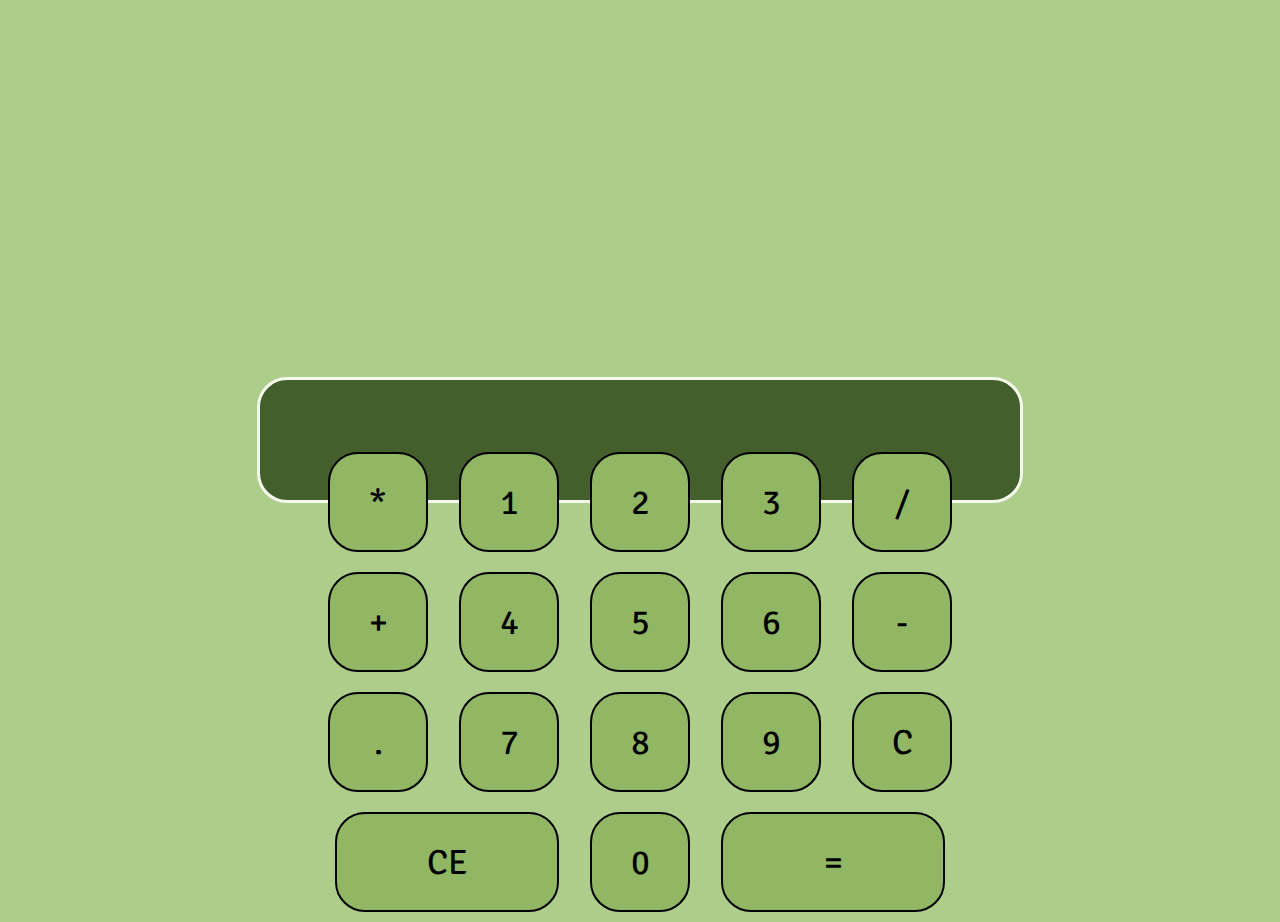
==== Calculadora.html @ aebbf232 "Se añadio los 3 archivos css,html y js de calculadora, first commit" ====
<!DOCTYPE html>
<html >
<head>

    <meta charset="UTF-8">
    <title>Calculadora 2.0</title>
    <!-- css ruta -->
    <link rel="stylesheet" href="Calculadora.css">
    <!-- css ruta -->
    <!-- Signika Negative -->
    <link rel="preconnect" href="https://fonts.googleapis.com">
    <link rel="preconnect" href="https://fonts.gstatic.com" crossorigin>
    <link href="https://fonts.googleapis.com/css2?family=Signika+Negative:wght@600&display=swap" rel="stylesheet">
    <!-- SemiBold 600 -->
</head>
<body id="body">
    <div id="Conteiner">
        <div id="display" ></input>
        <br>
        <button type="button" class="btn" value="*" id="IdMultiplicar" >*</button>
        <!-- fin de multiplicacion -->
        <button type="button" id="1" class="btn" value="1" onclick="num1Display(1)">1</button>
        <button type="button" id="2" class="btn" value="2" onclick="num1Display(2)">2</button>
        <button type="button" id="3" class="btn" value="3" onclick="num1Display(3)">3</button>
        <!--inicio de division -->
        <button type="button" class="btn" value="/" id="IdDividir" >/</button>
        <br>
        <!-- inicio de suma -->
        <button type="button" class="btn" value="+" id="IdSumar">+</button>
        <!-- fin de suma -->
        <button type="button"  id="4" class="btn" value="4" onclick="num1Display(4)">4</button>
        <button type="button"  id="5" class="btn" value="5" onclick="num1Display(5)">5</button>
        <button type="button"  id="6" class="btn" value="6" onclick="num1Display(6)">6</button>
        <!--inicio de resta -->
        <button type="button" class="btn" id="IdRestar"  >-</button>
       <!--fin de resta -->
       <br>
       <!-- inicio de punto -->
       <button type="button" class="btn" value="." id="punto" >.</button>
       <!-- fin de punto -->
       <button type="button"  id="7" class="btn" value="7" onclick="num1Display(7)">7</button>
       <button type="button"  id="8" class="btn" value="8" onclick="num1Display(8)"S>8</button>
       <button type="button"  id="9" class="btn" value="9" onclick="num1Display(9)">9</button>
       <!--inicio de c -->
       <button type="button" class="btn" value="C" id="C">C</button>
      <!--fin de c -->
      <br>
      <!-- inicio de CE -->
      <button type="reset" class="btn" value="CE" id="CE" >CE</button>
      <!-- fin de CE -->
      <button type="button"  id="0" class="btn" value="0" onclick="num1Display(0)">0</button>  
      <!-- inicio ded igual -->
      <button type="button" class="btn" value="=" id="igual">=</button>
      <!-- fin de igual -->

<!-- Celeste -->
        <!-- <button id="Cambio" ondblclick="celeste()"> </button> -->
    </div>
    <!-- <footer>
        <div id="ConteinerColors">
            <button type="button" id="changeColorRed"></button>
            <button type="button" id="changeColorPurple"></button>
        </div>
    </footer> -->
    <script src="Calculadora.js"></script>


</body>
</html>
---- Calculadora.css ----
body{
    display: flex;
    align-items: center;
    justify-content: center;
    height: 100vh; /* Asegura que el cuerpo de la página ocupe toda la altura visible del viewport */
    margin: 0; /* Elimina el margen predeterminado del cuerpo */
    background-color: #aecc8a;
    /* background-color: var(--backgroundColor); */
    font-family: 'Signika Negative', sans-serif;
}

#display{
    text-align: center;
    font-family: 'Signika Negative', sans-serif;    
    font-size: 50px;
    color:white;
    margin-bottom: 20px;
    border: solid;
    border-color: #f4f8ed;
    background-color: #455f2c;
    height:120px ;
    width:760px ;
    border-radius: 30px;
}
.btn{
    cursor: pointer;
    font-family: 'Signika Negative', sans-serif;
    font-size: 35px;
    margin: 10px;
    background-color: #91b764;
    border-radius: 30px;
    height: 100px;
    width: 100px;
    border: solid 2px;
}
.btn:hover{
    border-radius: 40px;
    box-shadow:  0 0.1rem 0.4rem  rgba(19, 23, 21,1)  ;
    transition: box-shadow 0.1s ease;
    background-color: rgb(160, 201, 111)   ;
    border: 10px;
}
.funciones{
    cursor: pointer;
    font-family: 'Signika Negative', sans-serif;
    font-size: 35px;
    margin: 10px;
    background-color: #6f9744;
    border-radius: 30px;
    height: 130px;
    width: 130px;
    border: 3px solid;
}
.funciones:hover{
    border-radius:15px;
    box-shadow:  0 0.1rem 0.4rem  rgba(19, 23, 21,1)  ;
    transition: box-shadow 0.1s ease;
    background-color: #61853b   ;
    border: 3px solid;
}
#igual{
    height: 100px;
    width: 224px;
}
#CE{
    height: 100px;
    width: 224px;
}
#Cambio{
    position: relative;
    bottom: 700px;
    left: 200px;
    margin: 0;
    border-radius: 15px;
    height: 50px;
    width: 50px;
    background-color: #527b35;
    cursor: pointer;
}
#Cambio:hover{
    box-shadow:  0 0.1rem 0.4rem  rgba(19, 23, 21,0.5)  ;
    transition: box-shadow 0.3s ease;
    background-color: #84d3ed   ;
}
/* #E5232Fff */
#Conteiner{
    position: absolute;
}
#ConteinerColors{
    position:relative;
    background-color: white;
    top:400px;
    left:580px;
    height: 40px;
    width: 80px;
    /* border: solid 2px; */
    cursor: pointer;
}
#changeColorRed{
    position:relative;
    background-color:  #E5232Fff;
    height: 40px;
    width: 40px;
    cursor: pointer;
    border: 0px ;
}
#changeColorPurple{
    position:absolute;
    background-color:  #ce26c0;
    height: 40px;
    width: 40px;
    cursor: pointer;
    justify-content: right;
    border: 0px;
}
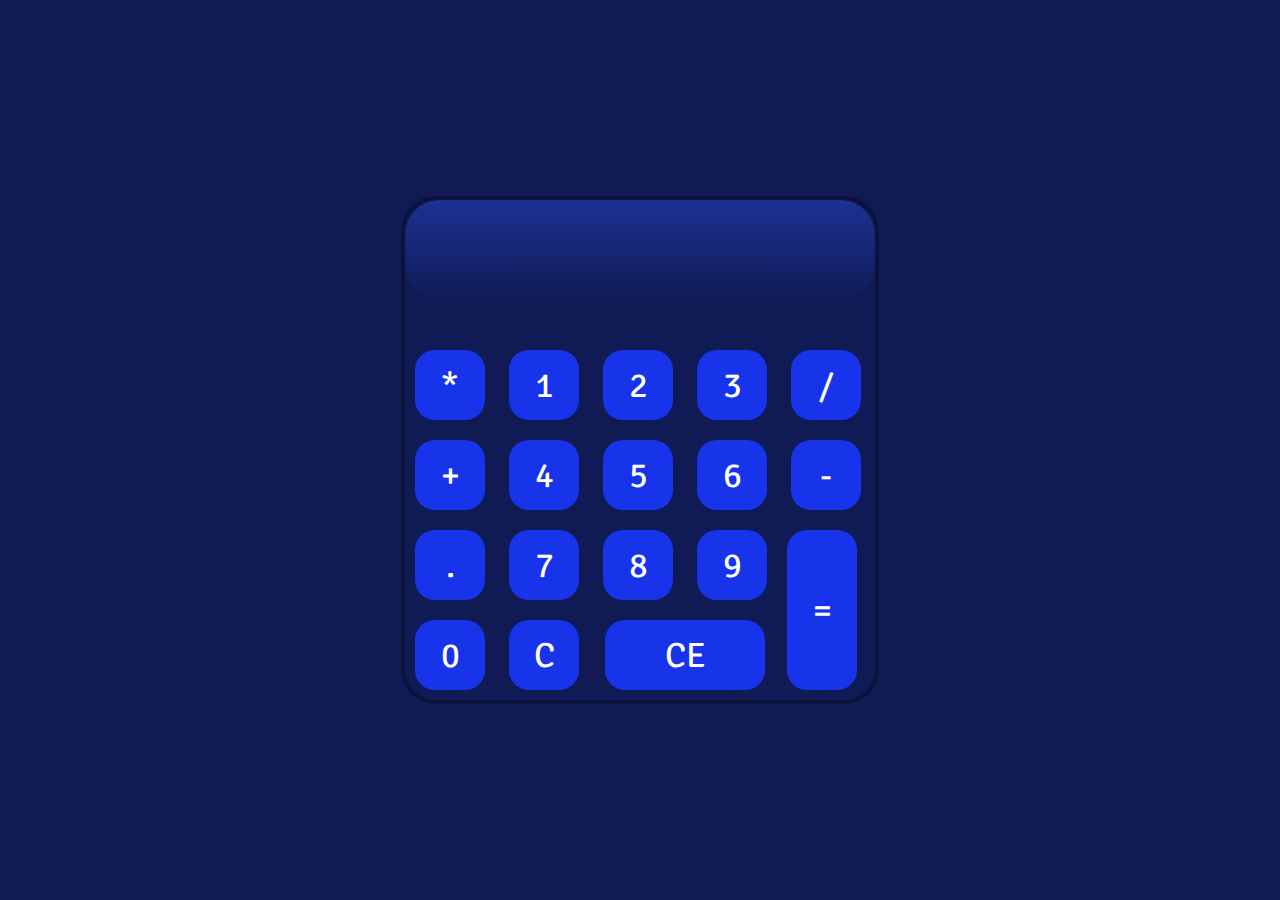
==== commit bd956b1f: "Se redisño por completo la interfaz de la calculadora" ====
--- a/Calculadora.html
+++ b/Calculadora.html
@@ -15,53 +15,45 @@
 </head>
 <body id="body">
     <div id="Conteiner">
-        <div id="display" ></input>
+        <div id="display" ></div>
         <br>
-        <button type="button" class="btn" value="*" id="IdMultiplicar" >*</button>
-        <!-- fin de multiplicacion -->
-        <button type="button" id="1" class="btn" value="1" onclick="num1Display(1)">1</button>
-        <button type="button" id="2" class="btn" value="2" onclick="num1Display(2)">2</button>
-        <button type="button" id="3" class="btn" value="3" onclick="num1Display(3)">3</button>
-        <!--inicio de division -->
-        <button type="button" class="btn" value="/" id="IdDividir" >/</button>
-        <br>
-        <!-- inicio de suma -->
-        <button type="button" class="btn" value="+" id="IdSumar">+</button>
-        <!-- fin de suma -->
-        <button type="button"  id="4" class="btn" value="4" onclick="num1Display(4)">4</button>
-        <button type="button"  id="5" class="btn" value="5" onclick="num1Display(5)">5</button>
-        <button type="button"  id="6" class="btn" value="6" onclick="num1Display(6)">6</button>
-        <!--inicio de resta -->
-        <button type="button" class="btn" id="IdRestar"  >-</button>
-       <!--fin de resta -->
-       <br>
-       <!-- inicio de punto -->
-       <button type="button" class="btn" value="." id="punto" >.</button>
-       <!-- fin de punto -->
-       <button type="button"  id="7" class="btn" value="7" onclick="num1Display(7)">7</button>
-       <button type="button"  id="8" class="btn" value="8" onclick="num1Display(8)"S>8</button>
-       <button type="button"  id="9" class="btn" value="9" onclick="num1Display(9)">9</button>
-       <!--inicio de c -->
-       <button type="button" class="btn" value="C" id="C">C</button>
-      <!--fin de c -->
-      <br>
-      <!-- inicio de CE -->
-      <button type="reset" class="btn" value="CE" id="CE" >CE</button>
-      <!-- fin de CE -->
-      <button type="button"  id="0" class="btn" value="0" onclick="num1Display(0)">0</button>  
-      <!-- inicio ded igual -->
-      <button type="button" class="btn" value="=" id="igual">=</button>
-      <!-- fin de igual -->
-
-<!-- Celeste -->
-        <!-- <button id="Cambio" ondblclick="celeste()"> </button> -->
-    </div>
-    <!-- <footer>
-        <div id="ConteinerColors">
-            <button type="button" id="changeColorRed"></button>
-            <button type="button" id="changeColorPurple"></button>
+        <div id="conteinerBtn">
+            <button type="button" class="btn" value="*" id="IdMultiplicar" >*</button>
+            <!-- fin de multiplicacion -->
+            <button type="button" id="1" class="btn" value="1" onclick="num1Display(1)">1</button>
+            <button type="button" id="2" class="btn" value="2" onclick="num1Display(2)">2</button>
+            <button type="button" id="3" class="btn" value="3" onclick="num1Display(3)">3</button>
+            <!--inicio de division -->
+            <button type="button" class="btn" value="/" id="IdDividir" >/</button>
+            <br>
+            <!-- inicio de suma -->
+            <button type="button" class="btn" value="+" id="IdSumar">+</button>
+            <!-- fin de suma -->
+            <button type="button"  id="4" class="btn" value="4" onclick="num1Display(4)">4</button>
+            <button type="button"  id="5" class="btn" value="5" onclick="num1Display(5)">5</button>
+            <button type="button"  id="6" class="btn" value="6" onclick="num1Display(6)">6</button>
+            <!--inicio de resta -->
+            <button type="button" class="btn" id="IdRestar"  >-</button>
+           <!--fin de resta -->
+           <br>
+           <!-- inicio de punto -->
+           <button type="button" class="btn" value="." id="punto" >.</button>
+           <!-- fin de punto -->
+           <button type="button"  id="7" class="btn" value="7" onclick="num1Display(7)">7</button>
+           <button type="button"  id="8" class="btn" value="8" onclick="num1Display(8)"S>8</button>
+           <button type="button"  id="9" class="btn" value="9" onclick="num1Display(9)">9</button>
+           <!--inicio de c -->
+           <button type="button" class="btn" value="=" id="igual">=</button>
+            <!--fin de c -->
+            <br>
+            <!-- inicio de CE -->
+            <button type="reset" class="btn" value="CE" id="CE" >CE</button>
+            <!-- fin de CE -->
+            <button type="button"  id="0" class="btn" value="0" onclick="num1Display(0)">0</button>  
+            <!-- inicio ded igual -->
+            <button type="button" class="btn" value="C" id="C">C</button>
         </div>
-    </footer> -->
+    </div> <!--Fin de div conteinerBtn -->
     <script src="Calculadora.js"></script>
 
 
--- a/Calculadora.css
+++ b/Calculadora.css
@@ -4,7 +4,7 @@
     justify-content: center;
     height: 100vh; /* Asegura que el cuerpo de la página ocupe toda la altura visible del viewport */
     margin: 0; /* Elimina el margen predeterminado del cuerpo */
-    background-color: #aecc8a;
+    background-color: #101B55; /*Color principal*/
     /* background-color: var(--backgroundColor); */
     font-family: 'Signika Negative', sans-serif;
 }
@@ -15,32 +15,55 @@
     font-size: 50px;
     color:white;
     margin-bottom: 20px;
-    border: solid;
-    border-color: #f4f8ed;
-    background-color: #455f2c;
-    height:120px ;
-    width:760px ;
-    border-radius: 30px;
+    border: solid 0;
+    background-color: #1c3193;
+    height:100px ;
+    width:470px ;
+    background: linear-gradient(to bottom, #1c3193, #101B55);
+    border-radius: 35px;
+    transition: box-shadow 0.5s ease, background-color 0.5s ease;
+    /* Establece la sombra inicial */
+    box-shadow: none;
+}
+#display:hover{
+    border-radius: 35px;
+    box-shadow: 0.5px 1px 1rem 10px white;
+    transition: box-shadow 0.5s ease;
+    background-color: #2f49bd;
+    background: linear-gradient(to bottom, #2f49bd, #101B55);
+
 }
 .btn{
     cursor: pointer;
     font-family: 'Signika Negative', sans-serif;
     font-size: 35px;
     margin: 10px;
-    background-color: #91b764;
-    border-radius: 30px;
-    height: 100px;
-    width: 100px;
-    border: solid 2px;
+    background-color: #1834ea;
+    border-radius: 20px;
+    height: 70px;
+    width: 70px;
+    color: white;
+    border: solid 0;
+    /* background: linear-gradient(to bottom, #1834ea, #101B55); */
+
 }
-.btn:hover{
+#Conteiner{
+    position: absolute;
+    width: 470px;
+    border: solid 4px #0b123b;
+    border-radius: 35px;
+
+}
+
+
+/* .btn:hover{
     border-radius: 40px;
     box-shadow:  0 0.1rem 0.4rem  rgba(19, 23, 21,1)  ;
     transition: box-shadow 0.1s ease;
     background-color: rgb(160, 201, 111)   ;
     border: 10px;
-}
-.funciones{
+} */
+/* .funciones{
     cursor: pointer;
     font-family: 'Signika Negative', sans-serif;
     font-size: 35px;
@@ -57,15 +80,17 @@
     transition: box-shadow 0.1s ease;
     background-color: #61853b   ;
     border: 3px solid;
-}
+} */
 #igual{
-    height: 100px;
-    width: 224px;
+    height: 160px;/*140 + 10 de margin + 10 de margin de relleno */
+    position:absolute;
 }
 #CE{
-    height: 100px;
-    width: 224px;
+    width: 160px;/*140 + 10 de margin + 10 de margin de relleno */
+    position:absolute;
+    left: 190px;
 }
+/* 
 #Cambio{
     position: relative;
     bottom: 700px;
@@ -84,7 +109,7 @@
 }
 /* #E5232Fff */
 #Conteiner{
-    position: absolute;
+    /* position: absolute; */
 }
 #ConteinerColors{
     position:relative;
@@ -112,4 +137,4 @@
     cursor: pointer;
     justify-content: right;
     border: 0px;
-}+} 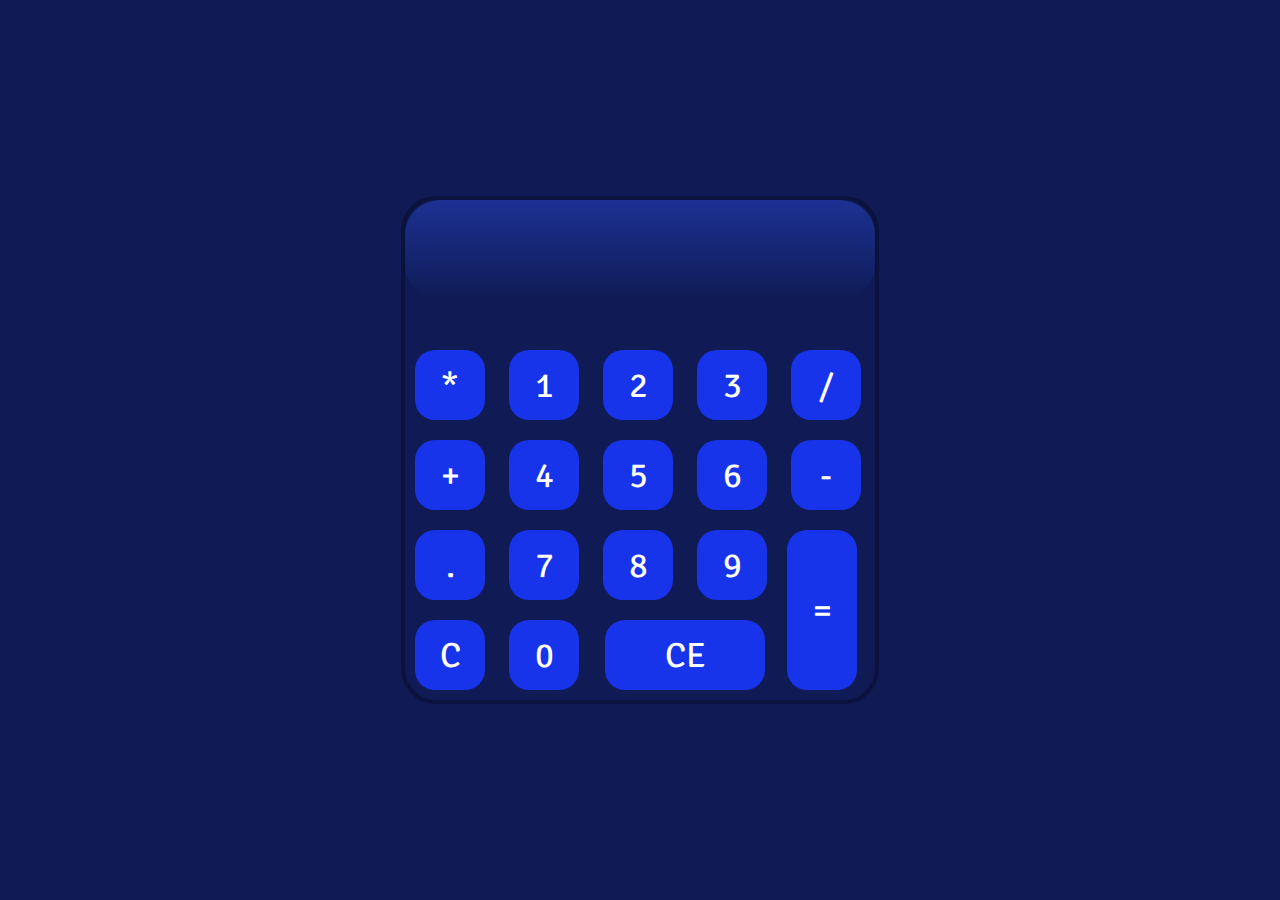
==== commit fd211d82: "Se completo el JavaScript, la interfaz quedo hecha" ====
--- a/Calculadora.html
+++ b/Calculadora.html
@@ -49,9 +49,10 @@
             <!-- inicio de CE -->
             <button type="reset" class="btn" value="CE" id="CE" >CE</button>
             <!-- fin de CE -->
+            <button type="button" class="btn" value="C" id="C">C</button>
+            <!-- inicio ded igual -->
             <button type="button"  id="0" class="btn" value="0" onclick="num1Display(0)">0</button>  
-            <!-- inicio ded igual -->
-            <button type="button" class="btn" value="C" id="C">C</button>
+
         </div>
     </div> <!--Fin de div conteinerBtn -->
     <script src="Calculadora.js"></script>
--- a/Calculadora.css
+++ b/Calculadora.css
@@ -10,7 +10,8 @@
 }
 
 #display{
-    text-align: center;
+    text-align:  center;
+    justify-content: center;
     font-family: 'Signika Negative', sans-serif;    
     font-size: 50px;
     color:white;
@@ -45,7 +46,10 @@
     color: white;
     border: solid 0;
     /* background: linear-gradient(to bottom, #1834ea, #101B55); */
-
+}#btn:hover{
+    box-shadow:  0 0.1rem 0.4rem  rgba(19, 23, 21,1)  ;
+    transition: box-shadow 0.1s ease;
+    background-color: #61853b   ;
 }
 #Conteiner{
     position: absolute;
@@ -76,9 +80,7 @@
 }
 .funciones:hover{
     border-radius:15px;
-    box-shadow:  0 0.1rem 0.4rem  rgba(19, 23, 21,1)  ;
-    transition: box-shadow 0.1s ease;
-    background-color: #61853b   ;
+   
     border: 3px solid;
 } */
 #igual{
@@ -90,51 +92,3 @@
     position:absolute;
     left: 190px;
 }
-/* 
-#Cambio{
-    position: relative;
-    bottom: 700px;
-    left: 200px;
-    margin: 0;
-    border-radius: 15px;
-    height: 50px;
-    width: 50px;
-    background-color: #527b35;
-    cursor: pointer;
-}
-#Cambio:hover{
-    box-shadow:  0 0.1rem 0.4rem  rgba(19, 23, 21,0.5)  ;
-    transition: box-shadow 0.3s ease;
-    background-color: #84d3ed   ;
-}
-/* #E5232Fff */
-#Conteiner{
-    /* position: absolute; */
-}
-#ConteinerColors{
-    position:relative;
-    background-color: white;
-    top:400px;
-    left:580px;
-    height: 40px;
-    width: 80px;
-    /* border: solid 2px; */
-    cursor: pointer;
-}
-#changeColorRed{
-    position:relative;
-    background-color:  #E5232Fff;
-    height: 40px;
-    width: 40px;
-    cursor: pointer;
-    border: 0px ;
-}
-#changeColorPurple{
-    position:absolute;
-    background-color:  #ce26c0;
-    height: 40px;
-    width: 40px;
-    cursor: pointer;
-    justify-content: right;
-    border: 0px;
-} 